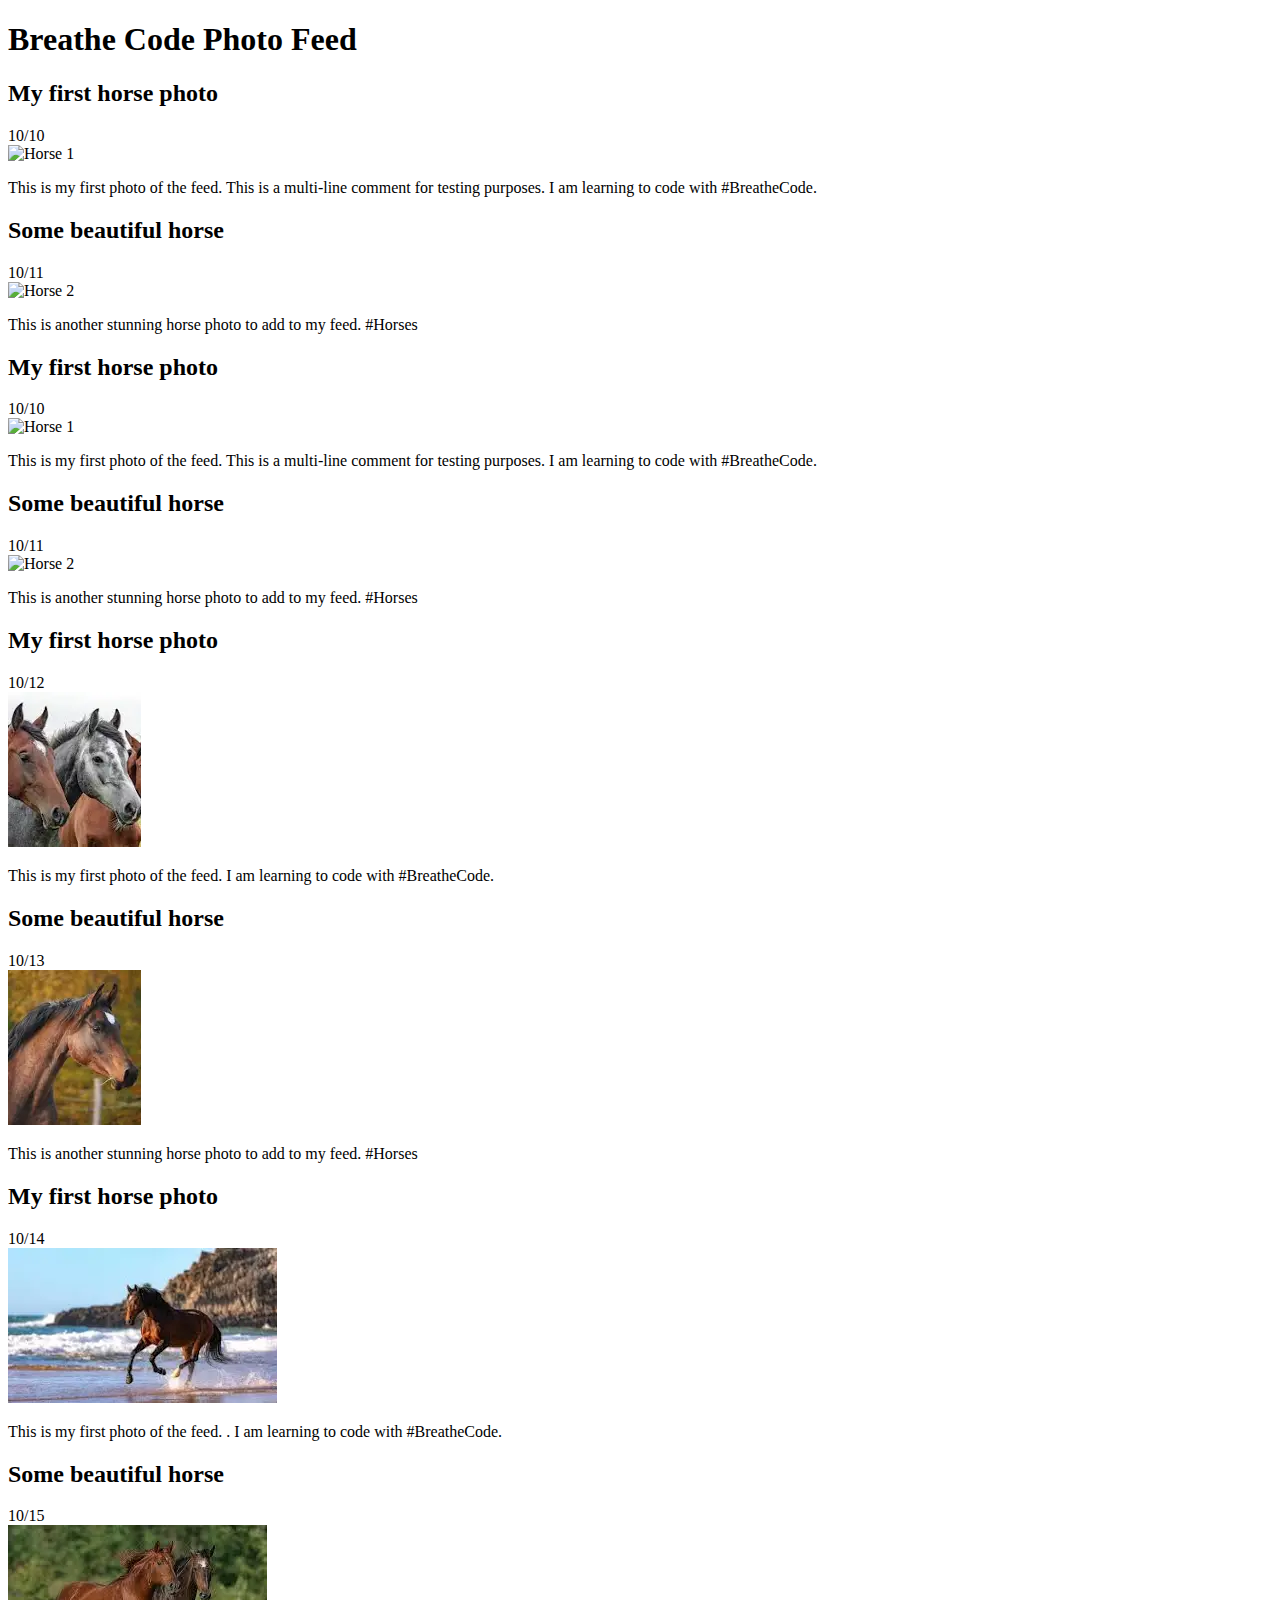
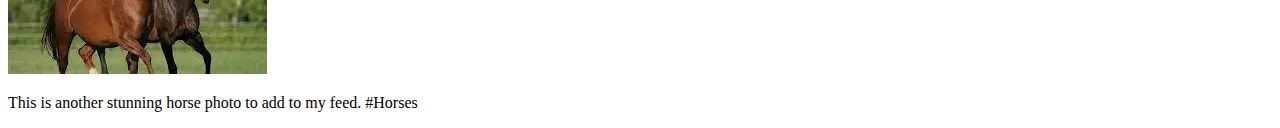
==== .vscode/index.html @ 020df175 "terminado" ====
<!DOCTYPE html>
<html lang="en">
<head>
    <meta charset="UTF-8">
    <meta name="viewport" content="width=device-width, initial-scale=1.0">
    <title>Horse Photo Feed</title>
    <link rel="stylesheet" href="styles.css">
</head>
<body>
    <div class="photo-feed">
        <h1>Breathe Code Photo Feed</h1>
        
        <div class="photo-post">
            <div class="photo-header">
                <h2>My first horse photo</h2>
                <span>10/10</span>
            </div>
            <img src="https://example.com/horse1.jpg" alt="Horse 1">
            <p>This is my first photo of the feed. This is a multi-line comment for testing purposes. I am learning to code with #BreatheCode.</p>
        </div>

        <div class="photo-post">
            <div class="photo-header">
                <h2>Some beautiful horse</h2>
                <span>10/11</span>
            </div>
            <img src="https://example.com/horse2.jpg" alt="Horse 2">
            <p>This is another stunning horse photo to add to my feed. #Horses</p>
        </div>
        <div class="photo-post">
            <div class="photo-header">
                <h2>My first horse photo</h2>
                <span>10/10</span>
            </div>
            <img src="https://example.com/horse1.jpg" alt="Horse 1">
            <p>This is my first photo of the feed. This is a multi-line comment for testing purposes. I am learning to code with #BreatheCode.</p>
        </div>

        <div class="photo-post">
            <div class="photo-header">
                <h2>Some beautiful horse</h2>
                <span>10/11</span>
            </div>
            <img src="https://example.com/horse2.jpg" alt="Horse 2">
            <p>This is another stunning horse photo to add to my feed. #Horses</p>
        </div> <div class="photo-post">
            <div class="photo-header">
                <h2>My first horse photo</h2>
                <span>10/12</span>
            </div>
            <img src="[data-uri]" alt="Horse 1">
            <p>This is my first photo of the feed. I am learning to code with #BreatheCode.</p>
        </div>

        <div class="photo-post">
            <div class="photo-header">
                <h2>Some beautiful horse</h2>
                <span>10/13</span>
            </div>
            <img src="[data-uri]" alt="Horse 2">
            <p>This is another stunning horse photo to add to my feed. #Horses</p>
        </div> <div class="photo-post">
            <div class="photo-header">
                <h2>My first horse photo</h2>
                <span>10/14</span>
            </div>
            <img src="[data-uri]" alt="Horse 3">
            <p>This is my first photo of the feed. . I am learning to code with #BreatheCode.</p>
        </div>

        <div class="photo-post">
            <div class="photo-header">
                <h2>Some beautiful horse</h2>
                <span>10/15</span>
            </div>
            <img src="[data-uri]" alt="Horse 4">
            <p>This is another stunning horse photo to add to my feed. #Horses</p>
        </div>
        
    </div>
</body>
</html>
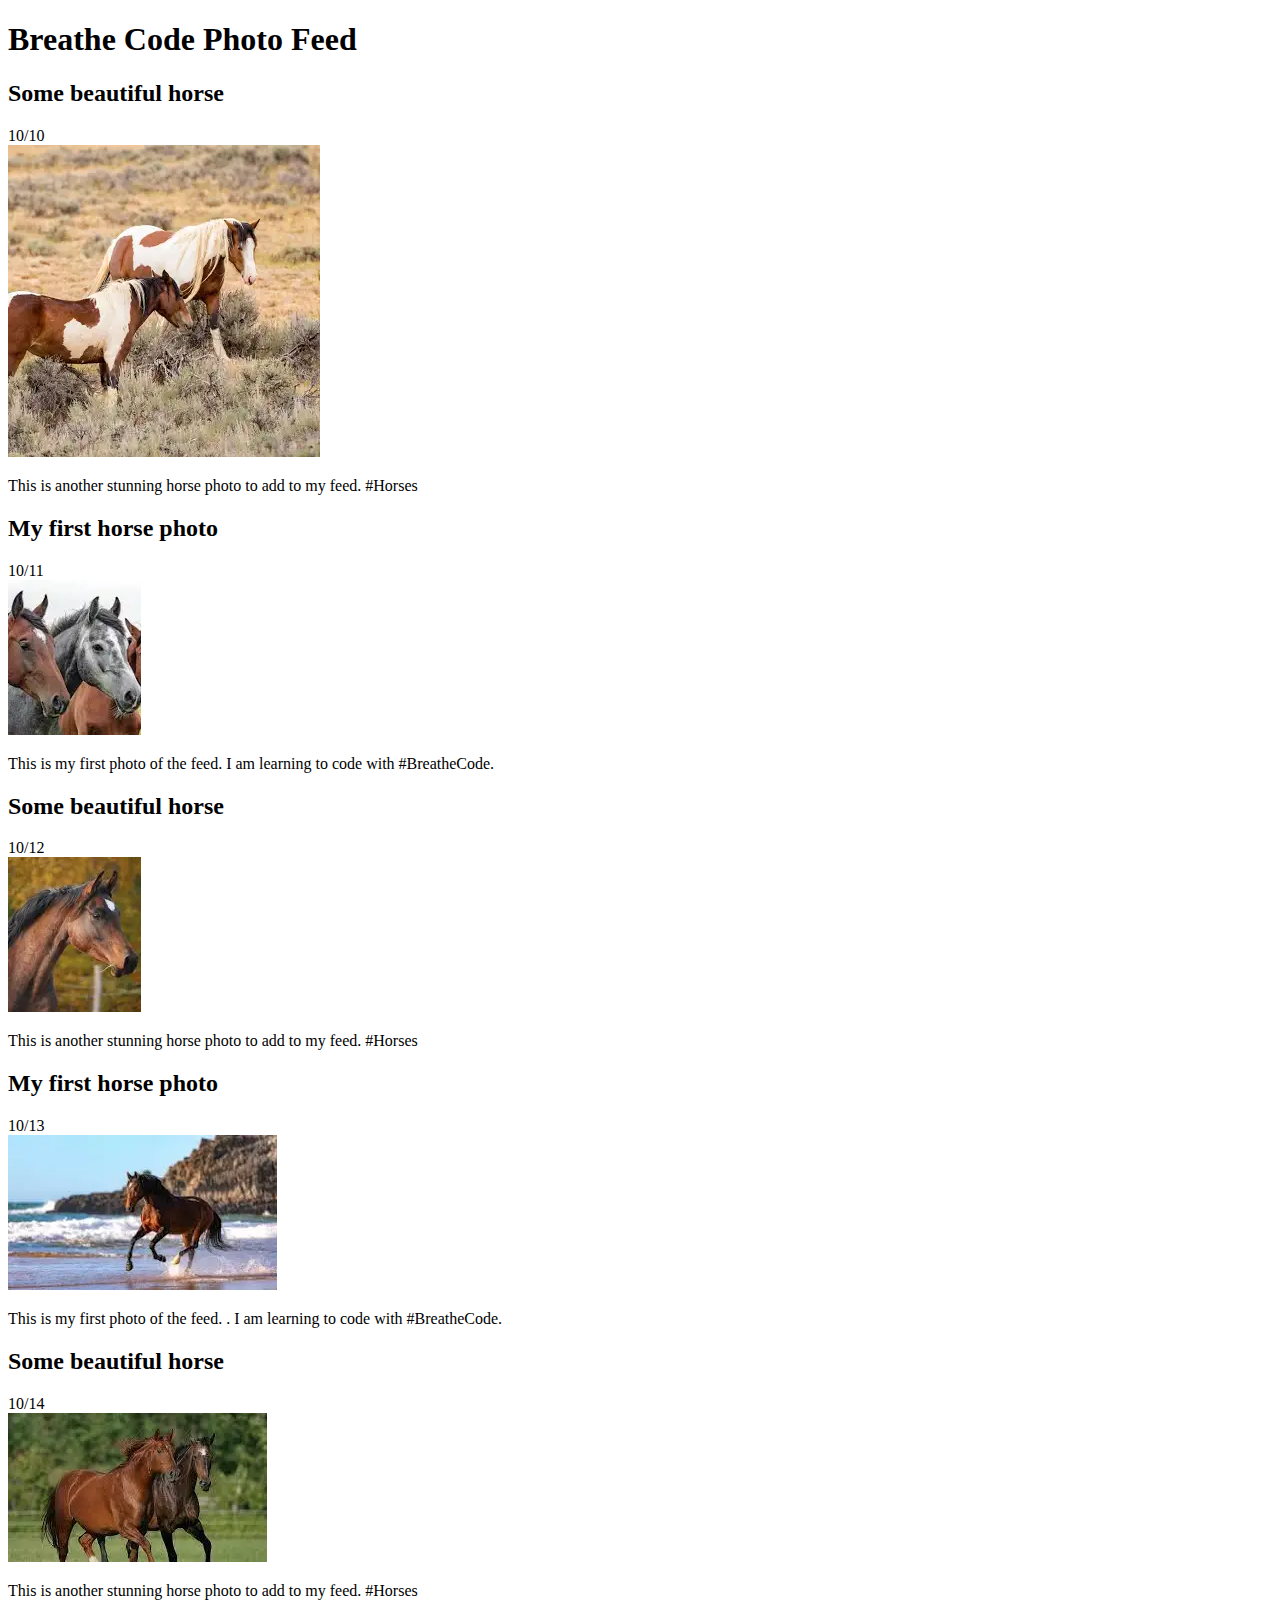
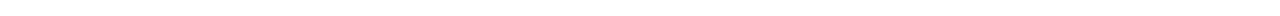
==== commit c6d9fb1d: "finish" ====
--- a/.vscode/index.html
+++ b/.vscode/index.html
@@ -9,44 +9,17 @@
 <body>
     <div class="photo-feed">
         <h1>Breathe Code Photo Feed</h1>
-        
-        <div class="photo-post">
-            <div class="photo-header">
-                <h2>My first horse photo</h2>
-                <span>10/10</span>
-            </div>
-            <img src="https://example.com/horse1.jpg" alt="Horse 1">
-            <p>This is my first photo of the feed. This is a multi-line comment for testing purposes. I am learning to code with #BreatheCode.</p>
-        </div>
-
         <div class="photo-post">
             <div class="photo-header">
                 <h2>Some beautiful horse</h2>
-                <span>10/11</span>
-            </div>
-            <img src="https://example.com/horse2.jpg" alt="Horse 2">
-            <p>This is another stunning horse photo to add to my feed. #Horses</p>
-        </div>
-        <div class="photo-post">
-            <div class="photo-header">
-                <h2>My first horse photo</h2>
                 <span>10/10</span>
             </div>
-            <img src="https://example.com/horse1.jpg" alt="Horse 1">
-            <p>This is my first photo of the feed. This is a multi-line comment for testing purposes. I am learning to code with #BreatheCode.</p>
-        </div>
-
-        <div class="photo-post">
-            <div class="photo-header">
-                <h2>Some beautiful horse</h2>
-                <span>10/11</span>
-            </div>
-            <img src="https://example.com/horse2.jpg" alt="Horse 2">
+            <img src="[data-uri]" alt="Horse 2">
             <p>This is another stunning horse photo to add to my feed. #Horses</p>
         </div> <div class="photo-post">
             <div class="photo-header">
                 <h2>My first horse photo</h2>
-                <span>10/12</span>
+                <span>10/11</span>
             </div>
             <img src="[data-uri]" alt="Horse 1">
             <p>This is my first photo of the feed. I am learning to code with #BreatheCode.</p>
@@ -55,14 +28,14 @@
         <div class="photo-post">
             <div class="photo-header">
                 <h2>Some beautiful horse</h2>
-                <span>10/13</span>
+                <span>10/12</span>
             </div>
             <img src="[data-uri]" alt="Horse 2">
             <p>This is another stunning horse photo to add to my feed. #Horses</p>
         </div> <div class="photo-post">
             <div class="photo-header">
                 <h2>My first horse photo</h2>
-                <span>10/14</span>
+                <span>10/13</span>
             </div>
             <img src="[data-uri]" alt="Horse 3">
             <p>This is my first photo of the feed. . I am learning to code with #BreatheCode.</p>
@@ -71,7 +44,7 @@
         <div class="photo-post">
             <div class="photo-header">
                 <h2>Some beautiful horse</h2>
-                <span>10/15</span>
+                <span>10/14</span>
             </div>
             <img src="[data-uri]" alt="Horse 4">
             <p>This is another stunning horse photo to add to my feed. #Horses</p>
